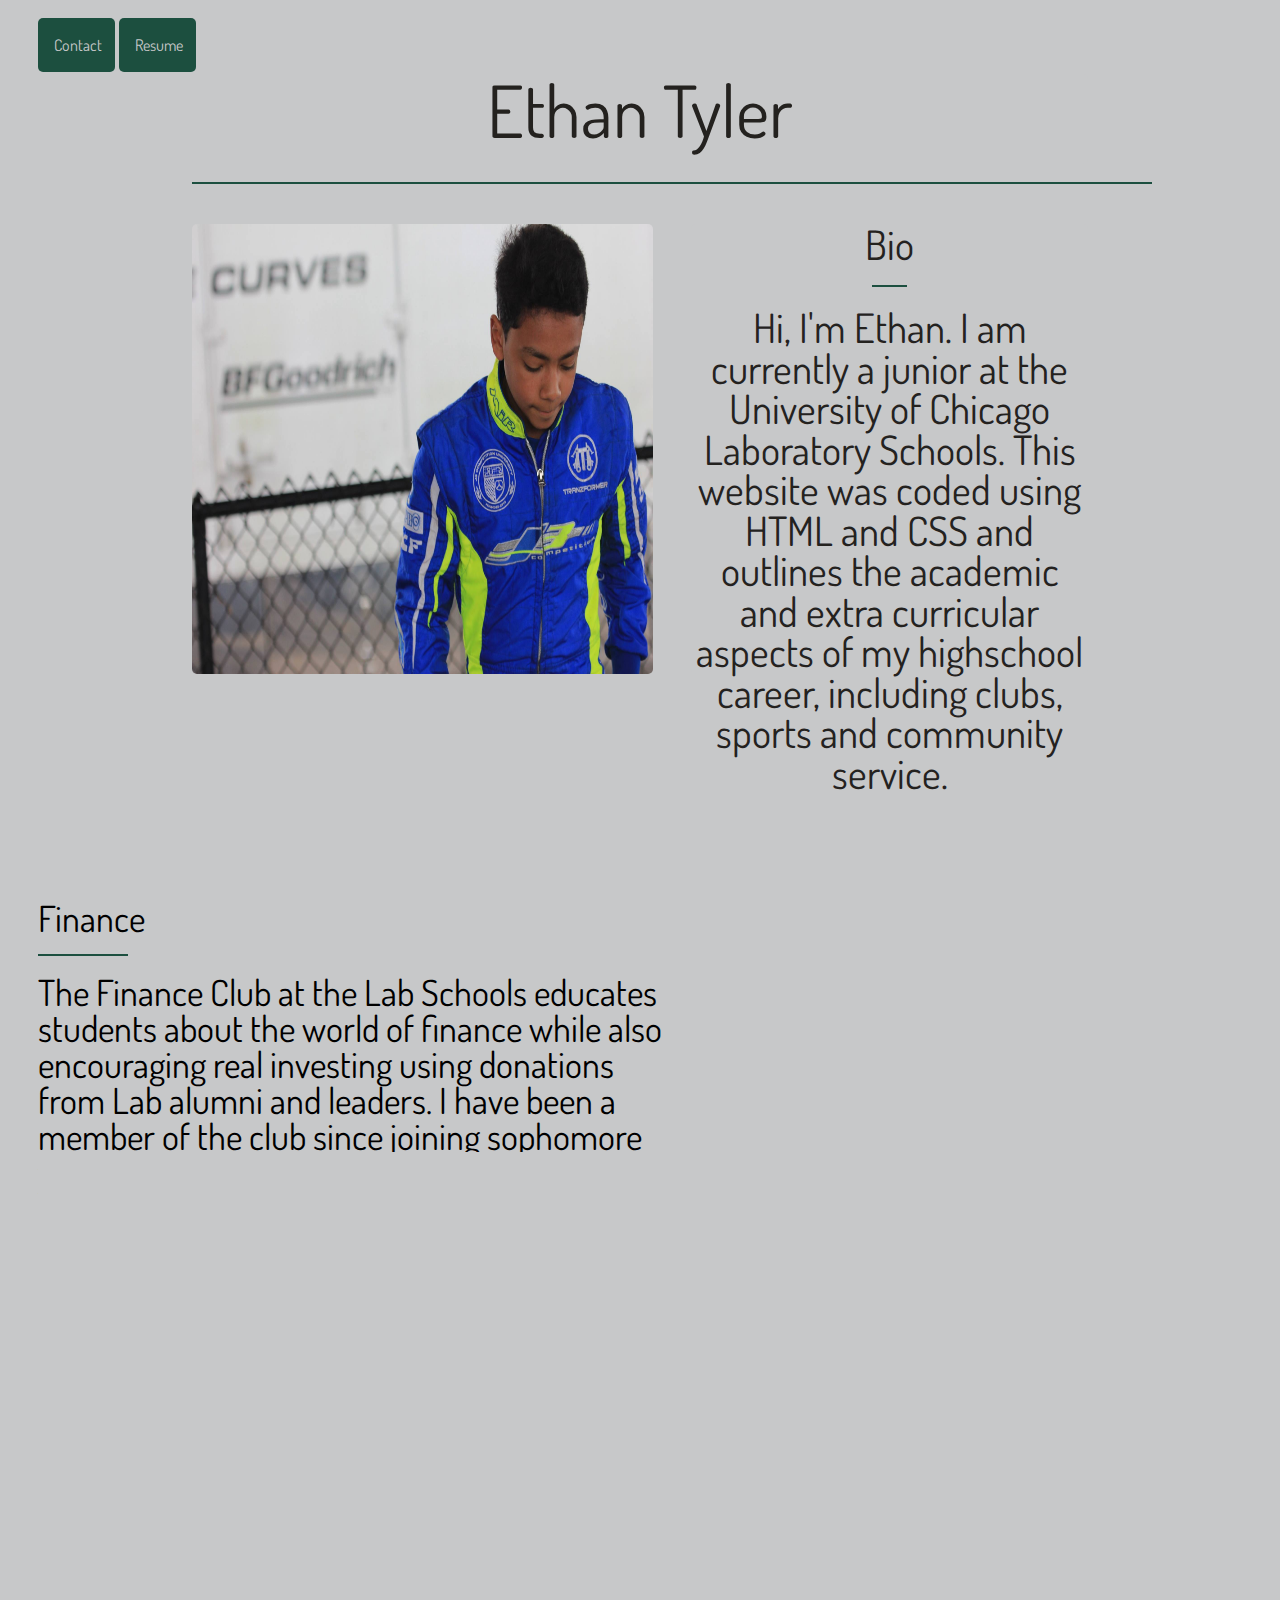
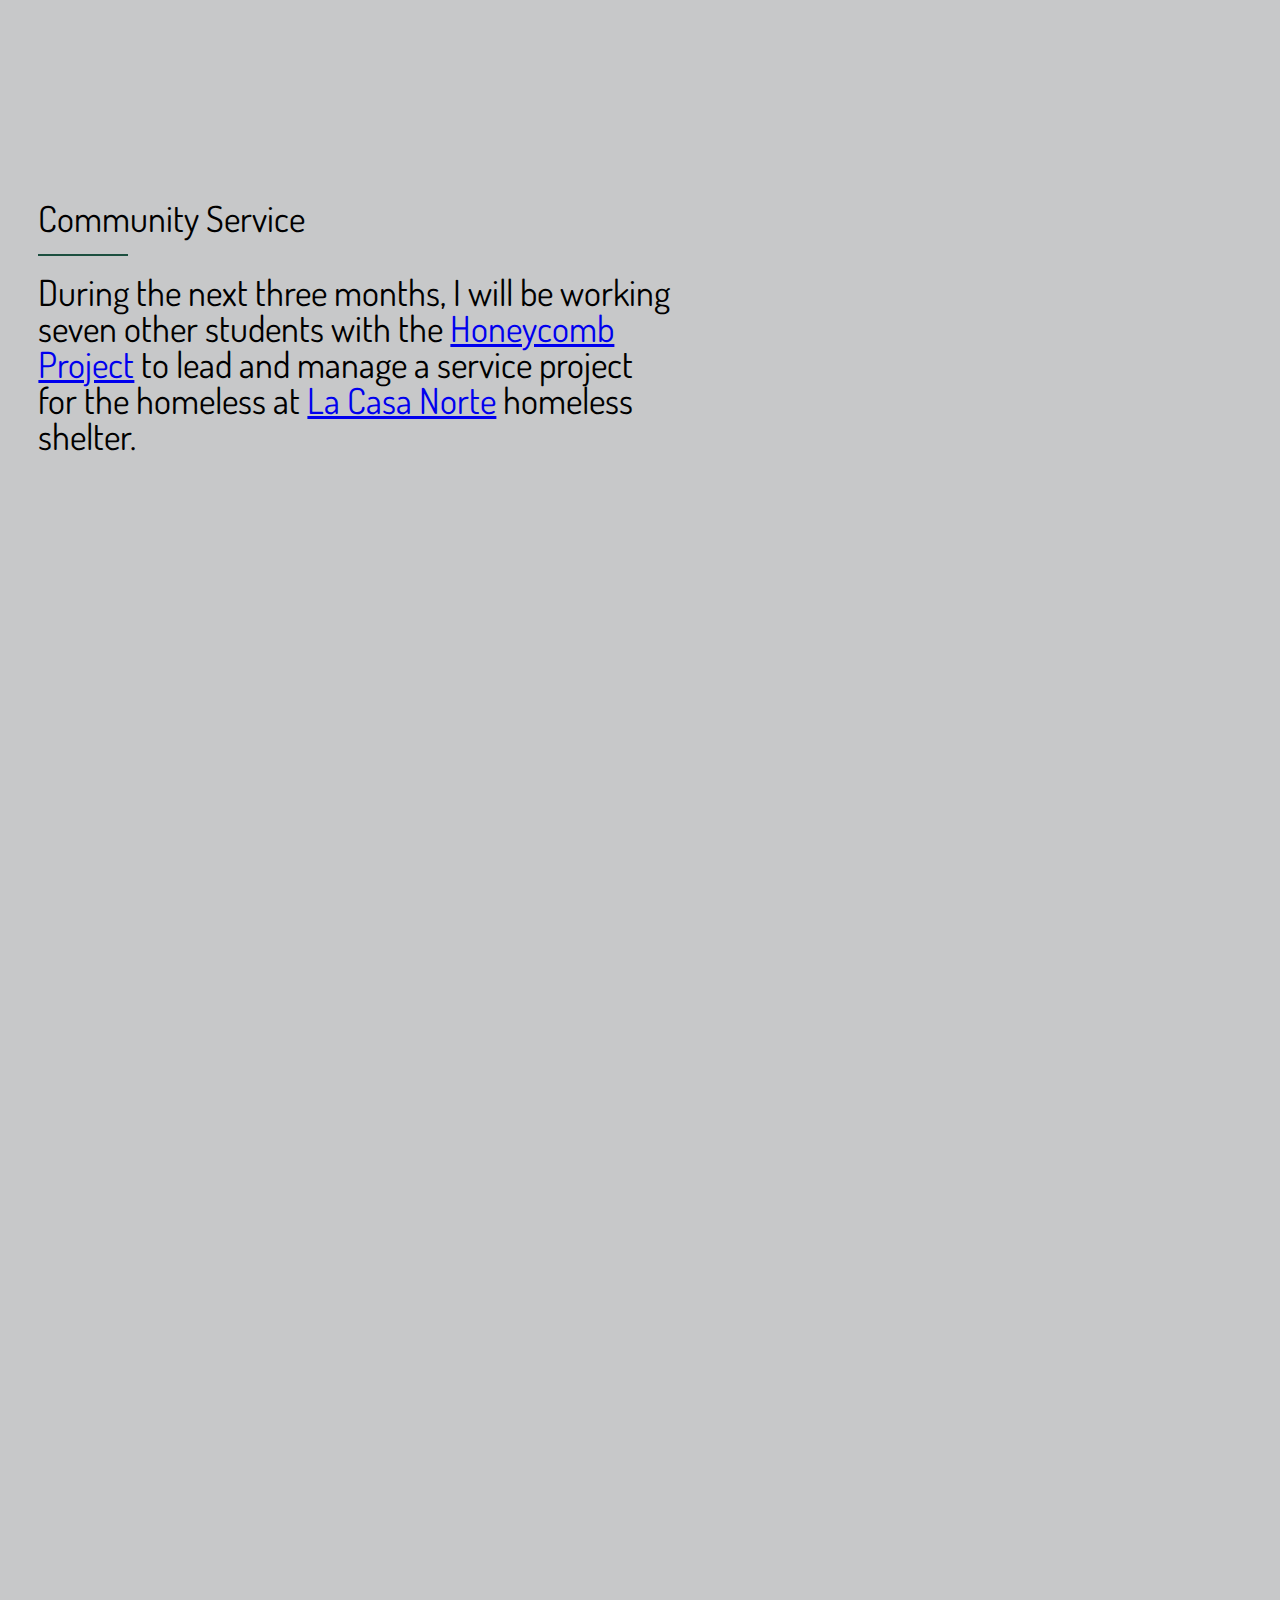
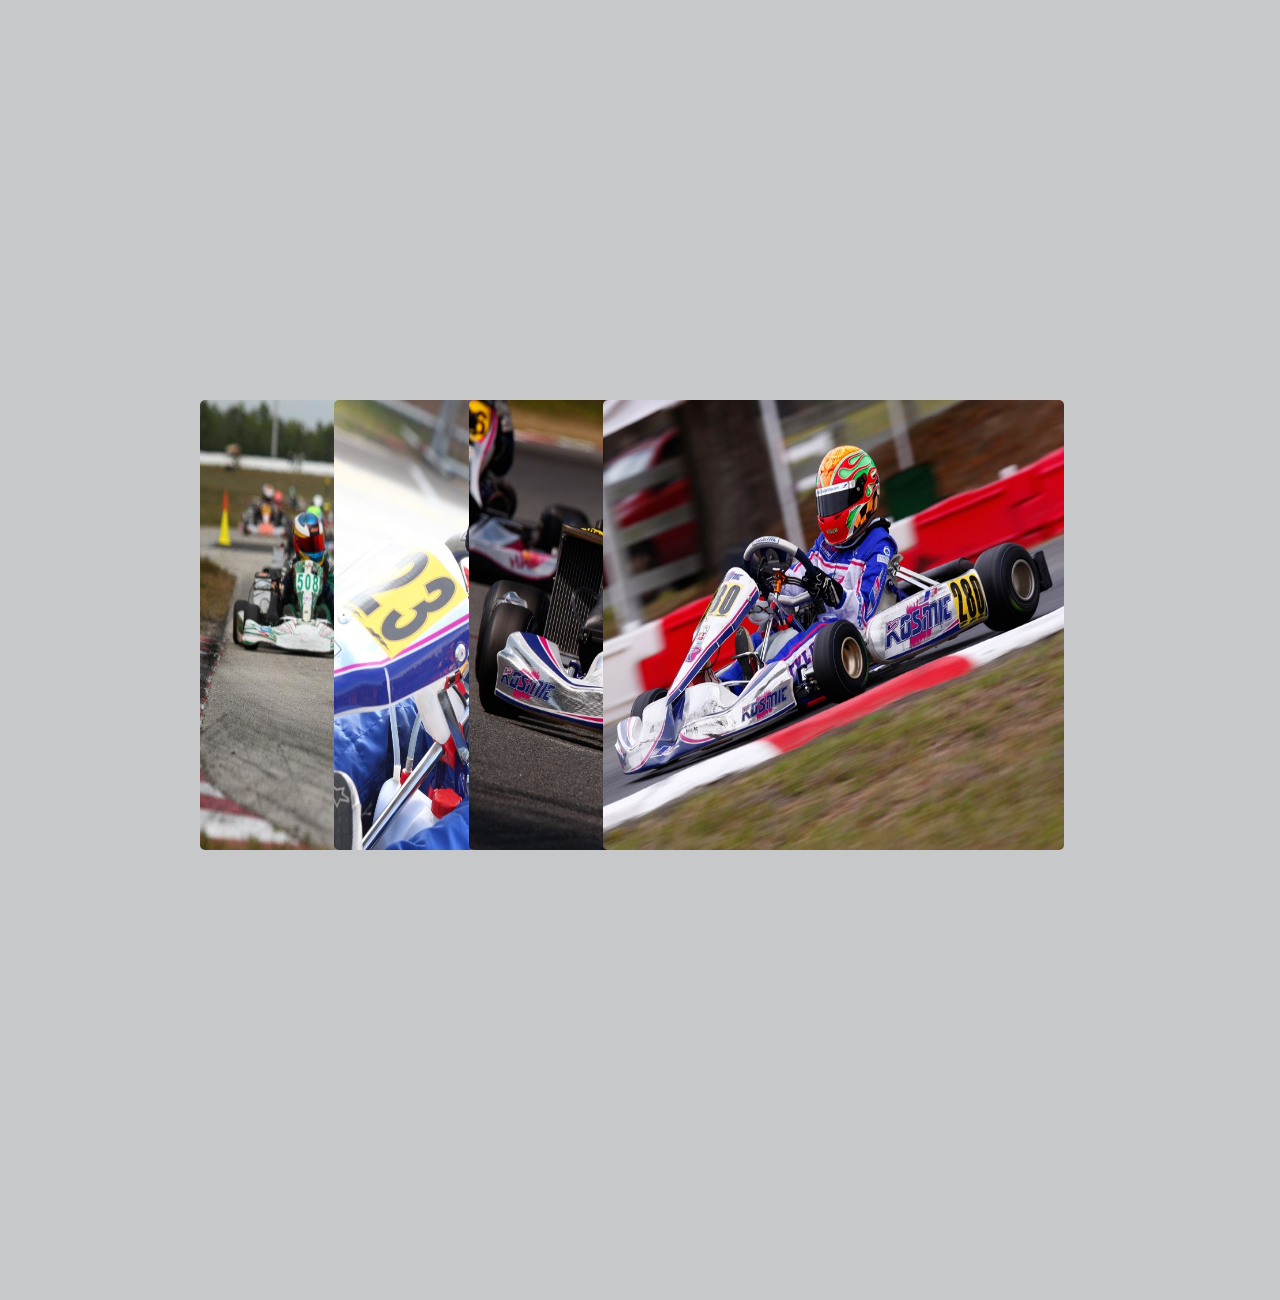
==== index.html @ 9494dc3f "initial" ====
<!DOCTYPE html>
<html>
    <head>
        <title>Ethan Tyler</title>
            <meta charset="utf-8">
            <link rel="stylesheet" type="text/css" href="main.css"/>
            <link rel="stylesheet" href="https://fonts.googleapis.com/icon?family=Material+Icons"> 
            <link rel="stylesheet" href="https://fonts.googleapis.com/css?family=Dosis">
            <link rel="target" href="thehoneycombproject.org">
            <link rel="icon" href="theecopy.png" type="image/x-icon">
            <script src="scroll.js"></script>
        


    </head>
    <body>
        
       
<div id="wrapper">
      <!--  <a href="mailto:ethanntyler@gmail.com">
            
            <i class="material-icons" style="font-size: 3.5vw; line-height: 48px; margin-top: 1vh; margin-bottom: 10px; margin-right: -13vw; color: #1c4f3f;">email</i>
            
        </a>
        -->
    
    <div class="dropdown">
  <button class="dropbtn">Contact</button>
  <div class="dropdown-content">
    <a href="mailto:ethanntyler@gmail.com">Apple Mail</a>
    <a href="ethanntyler@gmail.com">Copy Email</a>
  </div>
</div>

        <a href="resume.png" target="_resume.png">
        <button class="dropbtn" margin-left="2vw">Resume</button>
    </a>
    
        <header class='box'>
            Ethan Tyler<hr width="960vw" align="center" color="#1c4f3f">
        </header>
       
    <img src="skip1.jpg" alt="skip">
    <!--
    <ul class="topnav" id="myTopnav">
        <li><a href="A.html">Academics</a></li>
        <li><a href="A.html">Athletics</a></li>
        <li><a href="O.html">Racing</a></li>
    </ul> -->
        
            <section class='box'> 
                Bio<hr width="35vw" align="center" color="#1c4f3f">Hi, I'm Ethan. I am currently a junior at the University of Chicago Laboratory Schools. This website was coded using HTML and CSS and outlines the academic and extra curricular aspects of my highschool career, including clubs, sports and community service.

            </section>
        
            
        </body>
    </div> 
    


    
<body2>
    <div class="page two">
        <section class='education'>
            Finance <hr width="90vw" align="left" color="#1c4f3f"> The Finance Club at the Lab Schools educates students about the world of finance while also encouraging real investing using donations from Lab alumni and leaders. I have been a member of the club since joining sophomore year in 2014 and am currently on the board of students. 
        </section>
        
        <section class='education'>
        
        </section>
    </div>
    
    <div class="page three">
        <section class='education'>
            Community Service <hr width="90vw" align="left" color="#1c4f3f"> During the next three months, I will be working seven other students with the <a href="https://thehoneycombproject.org"> Honeycomb Project</a> to lead and manage a service project for the homeless at <a href="lacasanorte.org"> La Casa Norte</a> homeless shelter. 
        </section>
    </div>
    <div class="page four">
    </div>
    <div class="page five">
      <!--  <section class="slideshow-container">
          
  <section class="mySlides fade">
    <img src="florida1.jpg" style="width:100%">
  </section>

  <section class="mySlides fade">
    <img src="florida2.jpg" style="width:100%">
  </section>

  <section class="mySlides fade">
    <img src="florida3.jpg" style="width:100%">
    </section>            
            <section class="mySlides fade">
    <img src="florida4.jpg" style="width:100%">
  </section>
            
            <section class="mySlides fade">
    <img src="florida5.jpg" style="width:100%">
  </section>
            
<section class="mySlides fade">
    <img src="canada.jpg" style="width:100%">
  </section>
            
            <section class="mySlides fade">
    <img src="skip1.jpg" style="width:100%">
  </section>
            
            <section class="mySlides fade">
    <img src="skip3.jpg" style="width:100%">
  </section>
            
            <section class="mySlides fade">
    <img src="skip2.jpg" style="width:100%">
  </section>

  <a class="prev" onclick="plusSlides(-1)">&#10094;</a>
  <a class="next" onclick="plusSlides(1)">&#10095;</a>
</section>
        
        
<br>

<section style="text-align:center">
  <span class="dot" onclick="currentSlide(1)"></span> 
  <span class="dot" onclick="currentSlide(2)"></span> 
  <span class="dot" onclick="currentSlide(3)"></span> 
    <span class="dot" onclick="currentSlide(4)"></span>
    <span class="dot" onclick="currentSlide(5)"></span>
    <span class="dot" onclick="currentSlide(6)"></span>
    <span class="dot" onclick="currentSlide(7)"></span>
    <span class="dot" onclick="currentSlide(8)"></span>
    <span class="dot" onclick="currentSlide(9)"></span>
</section> -->
        
        <script>
function openModal() {
  document.getElementById('myModal').style.display = "block";
}

function closeModal() {
  document.getElementById('myModal').style.display = "none";
}

var slideIndex = 1;
showSlides(slideIndex);

function plusSlides(n) {
  showSlides(slideIndex += n);
}

function currentSlide(n) {
  showSlides(slideIndex = n);
}

function showSlides(n) {
  var i;
  var slides = document.getElementsByClassName("mySlides");
  var dots = document.getElementsByClassName("demo");
  var captionText = document.getElementById("caption");
  if (n > slides.length) {slideIndex = 1}
  if (n < 1) {slideIndex = slides.length}
  for (i = 0; i < slides.length; i++) {
    slides[i].style.display = "none";
  }
  for (i = 0; i < dots.length; i++) {
    dots[i].className = dots[i].className.replace(" active", "");
  }
  slides[slideIndex-1].style.display = "block";
  dots[slideIndex-1].className += " active";
  captionText.innerHTML = dots[slideIndex-1].alt;
}
</script>
        
        <div class="row">
  <div class="column">
    <img src="florida1.jpg" onclick="openModal();currentSlide(1)" class="hover-shadow">
  </div>
  <div class="column">
    <img src="florida2.jpg" onclick="openModal();currentSlide(2)" class="hover-shadow">
  </div>
  <div class="column">
    <img src="florida3.jpg" onclick="openModal();currentSlide(3)" class="hover-shadow">
  </div>
  <div class="column">
    <img src="florida4.jpg" onclick="openModal();currentSlide(4)" class="hover-shadow">
  </div>
</div>

<div id="myModal" class="modal">
  <span class="close cursor" onclick="closeModal()">&times;</span>
  <div class="modal-content">

    <div class="mySlides">
      <div class="numbertext">1 / 4</div>
        <img src="florida1.jpg" style="width:100%">
    </div>

    <div class="mySlides">
      <div class="numbertext">2 / 4</div>
        <img src="florida2.jpg" style="width:100%">
    </div>

    <div class="mySlides">
      <div class="numbertext">3 / 4</div>
        <img src="florida3.jpg" style="width:100%">
    </div>

    <div class="mySlides">
      <div class="numbertext">4 / 4</div>
        <img src="florida4.jpg" style="width:100%">
    </div>

    <a class="prev" onclick="plusSlides(-1)">&#10094;</a>
    <a class="next" onclick="plusSlides(1)">&#10095;</a>

    <div class="caption-container">
      <p id="caption"></p>
    </div>
<!--
    <div class="column">
      <img class="demo" src="florida1.jpg" onclick="currentSlide(1)" alt="Nature">
    </div>

    <div class="column">
      <img class="demo" src="florida2.jpg" onclick="currentSlide(2)" alt="Trolltunga">
    </div>

    <div class="column">
      <img class="demo" src="florida3.jpg" onclick="currentSlide(3)" alt="Mountains">
    </div>

    <div class="column">
      <img class="demo" src="florida4.jpg" onclick="currentSlide(4)" alt="Lights">
    </div>
  </div>
</div>
        -->
        <script>
function openModal() {
  document.getElementById('myModal').style.display = "block";
}

function closeModal() {
  document.getElementById('myModal').style.display = "none";
}

var slideIndex = 1;
showSlides(slideIndex);

function plusSlides(n) {
  showSlides(slideIndex += n);
}

function currentSlide(n) {
  showSlides(slideIndex = n);
}

function showSlides(n) {
  var i;
  var slides = document.getElementsByClassName("mySlides");
  var dots = document.getElementsByClassName("demo");
  var captionText = document.getElementById("caption");
  if (n > slides.length) {slideIndex = 1}
  if (n < 1) {slideIndex = slides.length}
  for (i = 0; i < slides.length; i++) {
    slides[i].style.display = "none";
  }
  for (i = 0; i < dots.length; i++) {
    dots[i].className = dots[i].className.replace(" active", "");
  }
  slides[slideIndex-1].style.display = "block";
  dots[slideIndex-1].className += " active";
  captionText.innerHTML = dots[slideIndex-1].alt;
}
</script>
        </script>
    </div>
</body2>
</html>
---- main.css ----
/* http://meyerweb.com/eric/tools/css/reset/ 
   v2.0 | 20110126
   License: none (public domain)
*/
html{
   /*background-image: url(http://www.taanmantraining.nl/wp-content/uploads/taanman_training_BG_grey_1920x1080_bg.jpg)*/ 
    Background-color: #c7c8c9; 
    
    
/*-color: RGB(51, 26, 37); */
}



html, body, div, span, applet, object, iframe,
h1, h2, h3, h4, h5, h6, p, blockquote, pre,
a, abbr, acronym, address, big, cite, code,
del, dfn, em, img, ins, kbd, q, s, samp,
small, strike, strong, sub, sup, tt, var,
b, u, i, center,
dl, dt, dd, ol, ul, li,
fieldset, form, label, legend,
table, caption, tbody, tfoot, thead, tr, th, td,
article, aside, canvas, details, embed, 
figure, figcaption, footer, header, hgroup, 
menu, nav, output, ruby, section, summary,
time, mark, audio, video {
	margin: 0;
	padding: 0;
	border: 0;
	font-size: 100%;
	font: inherit;
	vertical-align: baseline;  
}
/* HTML5 display-role reset for older browsers */
article, aside, details, figcaption, figure, 
footer, header, hgroup, menu, nav, section {
	display: block;
}
body {
	line-height: 1;
    height: 100vh;
    width: 100%;
}
ol, ul {
	list-style: none;  
}
blockquote, q {
	quotes: none;
}
blockquote:before, blockquote:after,
q:before, q:after {
	content: '';
	content: none;
}
table {
	border-collapse: collapse;
	border-spacing: 0;
}

material-icons {
    background: aliceblue;
}
.box {
    border-radius: 5px;
    text-align: center;
    font-family: "Dosis";
    color: RGB(36, 34, 31); 
    
}

/* Dropdown Button */
.dropbtn {
    background-color: #1c4f3f;
    color: white;
    padding: 16px;
    font-size: 16px;
    border: none;
    cursor: pointer;
    font-family: "Dosis";
    color: #c7c8c9;
    height: 6vh;
    width: 6vw;
    border-radius: 5px;
    margin-left: -12vw;
    margin-top: 2vh;
    text-align: center;
    
    
}

/* The container <div> - needed to position the dropdown content */
.dropdown {
    position: relative;
    display: inline-block;
    width: 6vw;
    height: 6vh;
}

/* Dropdown Content (Hidden by Default) */
.dropdown-content {
    display: none;
    position: absolute;
    background-color: #f9f9f9;
    width: 8vw;
    height: 0px;
    box-shadow: 0px 8px 16px 0px rgba(0,0,0,0.2);
    /*z-index: 1; */
    margin-left: -12vw;
    border-radius: 5px;
}

/* Links inside the dropdown */
.dropdown-content a {
    color: black;
    padding: 12px 16px;
    border-radius: 5px;
    text-decoration: none;
    display: block;
}

/* Change color of dropdown links on hover */
.dropdown-content a:hover {background-color: #1c4f3f; color: #c7c8c9;}

/* Show the dropdown menu on hover */
.dropdown:hover .dropdown-content {
    display: block;
}

/* Change the background color of the dropdown button when the dropdown content is shown */
.dropdown:hover .dropbtn {
    
}

header {
    height:10vh;
    width: 70vw;
    margin: 0 auto;
    margin-bottom: 60px;
    margin-top: 2px;
    background-color: #c7c8c9;
    font-size: 8vh;
    font-size-adjust: auto;
    
    
}

/* Menu Style */
ul.topnav {
    display: inline-block;
    font-size: 30px;
    font-family: monospace;
    list-style-type: none;
    border-radius: 5px;
    overflow: hidden;
    background-color: black;
    height: 200px;
    width: 250px;
   
    
}

img {
    display: inline-block;
    vertical-align: top;
    height: 50vh;
    /*margin: 0 auto;
    margin-left: 10vw; */
    width: 36vw;
   /* float: left; */
    border-radius: 5px;
}

/*ul.topnav li {float: left;} */
/*
ul.topnav li a {
    display: inline-block;
    color: #c7c8c9;
    text-align: center;
    padding: 14px 59.6px;
    text-decoration: none;
    transition: 0.7s;
    font-size: 17px;
    height: 38px;
    width: 130px; 
   
} */

/* Menu Hover Color */
ul.topnav li a:hover {background-color: #555f70;}

/* Hide the list item that contains the link that should open and close the topnav on small screens */
ul.topnav li.icon {display: none;}

div {
    width: 70vw;
    margin: 0 auto;
    height: 100vh;
    
}
/*
#wrapper {
   /* width: 800px; 
    margin: 0 auto; 
    width: 70vw;
    height: 100vh;
    
}
 */

/* Des Com Studies */
section {
    display: inline-block;
    vertical-align: top;
    height: 50vh;
    margin: 0 auto;
    margin-left: 3vw;
    background-color: #c7c8c9; 
    width: 31vw;
    font-size: 4.5vh;
   /* font-size-adjust: auto; */
    float: right;
}

.education {
    vertical-align: top;
    height: 28vh;
    margin: 0 auto;
    margin-left: 3vw;
    background-color: #c7c8c9; 
    width: 50vw;
    font-size: 4vh;
    text-align: left;
    font-family: "Dosis";
    float: left;
}
.row > .column {
  padding: 0 8px;
}

.row:after {
  content: "";
  display: table;
  clear: both;
   
}

.column {
  float: left;
  width: 15%;
    
}

/* The Modal (background) */
.modal {
  display: none;
  position: fixed;
  z-index: 1;
  padding-top: 10px;
  left: 0;
  top: 0;
  width: 100%;
  height: 100%;
  overflow: auto;
  background-color: black;
}

/* Modal Content */
.modal-content {
  position: relative;
  background-color: #fefefe;
  margin: auto;
  padding: 0;
  width: 90%;
  max-width: 1200px;
}

/* The Close Button */
.close {
  color: white;
  position: absolute;
  top: 10px;
  right: 25px;
  font-size: 35px;
  font-weight: bold;
}

.close:hover,
.close:focus {
  color: #999;
  text-decoration: none;
  cursor: pointer;
}

.mySlides {
  display: none;
}

/* Next & previous buttons */
.prev,
.next {
  cursor: pointer;
  position: absolute;
  top: 50%;
  width: auto;
  padding: 16px;
  margin-top: -50px;
  color: blueviolet;
  font-weight: bold;
  font-size: 20px;
  transition: 0.6s ease;
  border-radius: 0 3px 3px 0;
  user-select: none;
  -webkit-user-select: none;
}

/* Position the "next button" to the right */
.next {
  right: 0;
  border-radius: 3px 0 0 3px;
}

/* On hover, add a black background color with a little bit see-through */
.prev:hover,
.next:hover {
  background-color: rgba(0, 0, 0, 0.8);
}

/* Number text (1/3 etc) */
.numbertext {
  color: #f2f2f2;
  font-size: 12px;
  padding: 8px 12px;
  position: absolute;
  top: 0;
}

.caption-container {
  text-align: center;
  background-color: black;
  padding: 2px 16px;
  color: white;
}

img.demo {
  opacity: 0.6;
}

.active,
.demo:hover {
  opacity: 1;
}

img.hover-shadow {
  transition: 0.3s
}

.hover-shadow:hover {
  box-shadow: 0 4px 8px 0 rgba(0, 0, 0, 0.2), 0 6px 20px 0 rgba(0, 0, 0, 0.19)
}
/*
article {
    background-color: black;
    height: 100px;
    width: 170px;
    margin: 0 auto;
    margin-top: 15%;
    border: dotted;
    border-width: medium;
    border-color: aliceblue;
    font-size: 25px;
}

*/


}
 

/* Spectral G 
aside {
    background-color: black;
    height: 200px;
    display: inline-block; 
    margin: 0 auto;
    margin-top: 20px;
    vertical-align: top;
        width: 240px; 
    font-size: 25px;
} */

/* Spectral M Style 
section1 {
    height: 200px;
        width: 240px;
    margin-right: auto; 
    display: inline-block;
    background-color: black;
    Margin-top: 20px;
    vertical-align: top;
    margin-left: 27px;
    font-size: 25px;
} */

<html>
<head>
<style>



div.desc {
    padding: 15px;
  text-align: center;
}

.page {
  float: right;
  width: 100vw;
  height: 100vh;
}






.two {
  background: #c7c8c9;
  width: 100%;
  
}

.three {
  background: #c7c8c9;
  width: 100%;
}

.four {
  background: #c7c8c9;
    width: 100%;
}

* {box-sizing:border-box}

/* Slideshow container */
.slideshow-container {
  max-width: 1000px;
  position: relative;
  margin: auto;
}

.mySlides {
    display: none;
}

/* Next & previous buttons */
.prev, .next {
  cursor: pointer;
  position: absolute;
  top: 50%;
  width: auto;
  margin-top: -22px;
  padding: 16px;
  color: white;
  font-weight: bold;
  font-size: 18px;
  transition: 0.6s ease;
  border-radius: 0 3px 3px 0;
}

/* Position the "next button" to the right */
.next {
  right: 0;
  border-radius: 3px 0 0 3px;
}

/* On hover, add a black background color with a little bit see-through */
.prev:hover, .next:hover {
  background-color: rgba(0,0,0,0.8);
}

/* Caption text */
.text {
  color: #f2f2f2;
  font-size: 15px;
  padding: 5px 12px;
  position: absolute;
  bottom: 8px;
  width: 100%;
  text-align: center;
}

/* Number text (1/3 etc) */
.numbertext {
  color: #f2f2f2;
  font-size: 12px;
  padding: 8px 12px;
  position: absolute;
  top: 0;
}

/* The dots/bullets/indicators */
.dot {
  cursor:pointer;
  height: 13px;
  width: 13px;
  margin: 0 2px;
  background-color: #bbb;
  border-radius: 50%;
  display: inline-block;
  transition: background-color 0.6s ease;
}

.active, .dot:hover {
  background-color: #717171;
}

/* Fading animation */
.fade {
  -webkit-animation-name: fade;
  -webkit-animation-duration: 1.5s;
  animation-name: fade;
  animation-duration: 1.5s;
}

@-webkit-keyframes fade {
  from {opacity: .4} 
  to {opacity: 1}
}

@keyframes fade {
  from {opacity: .4} 
  to {opacity: 1}
}
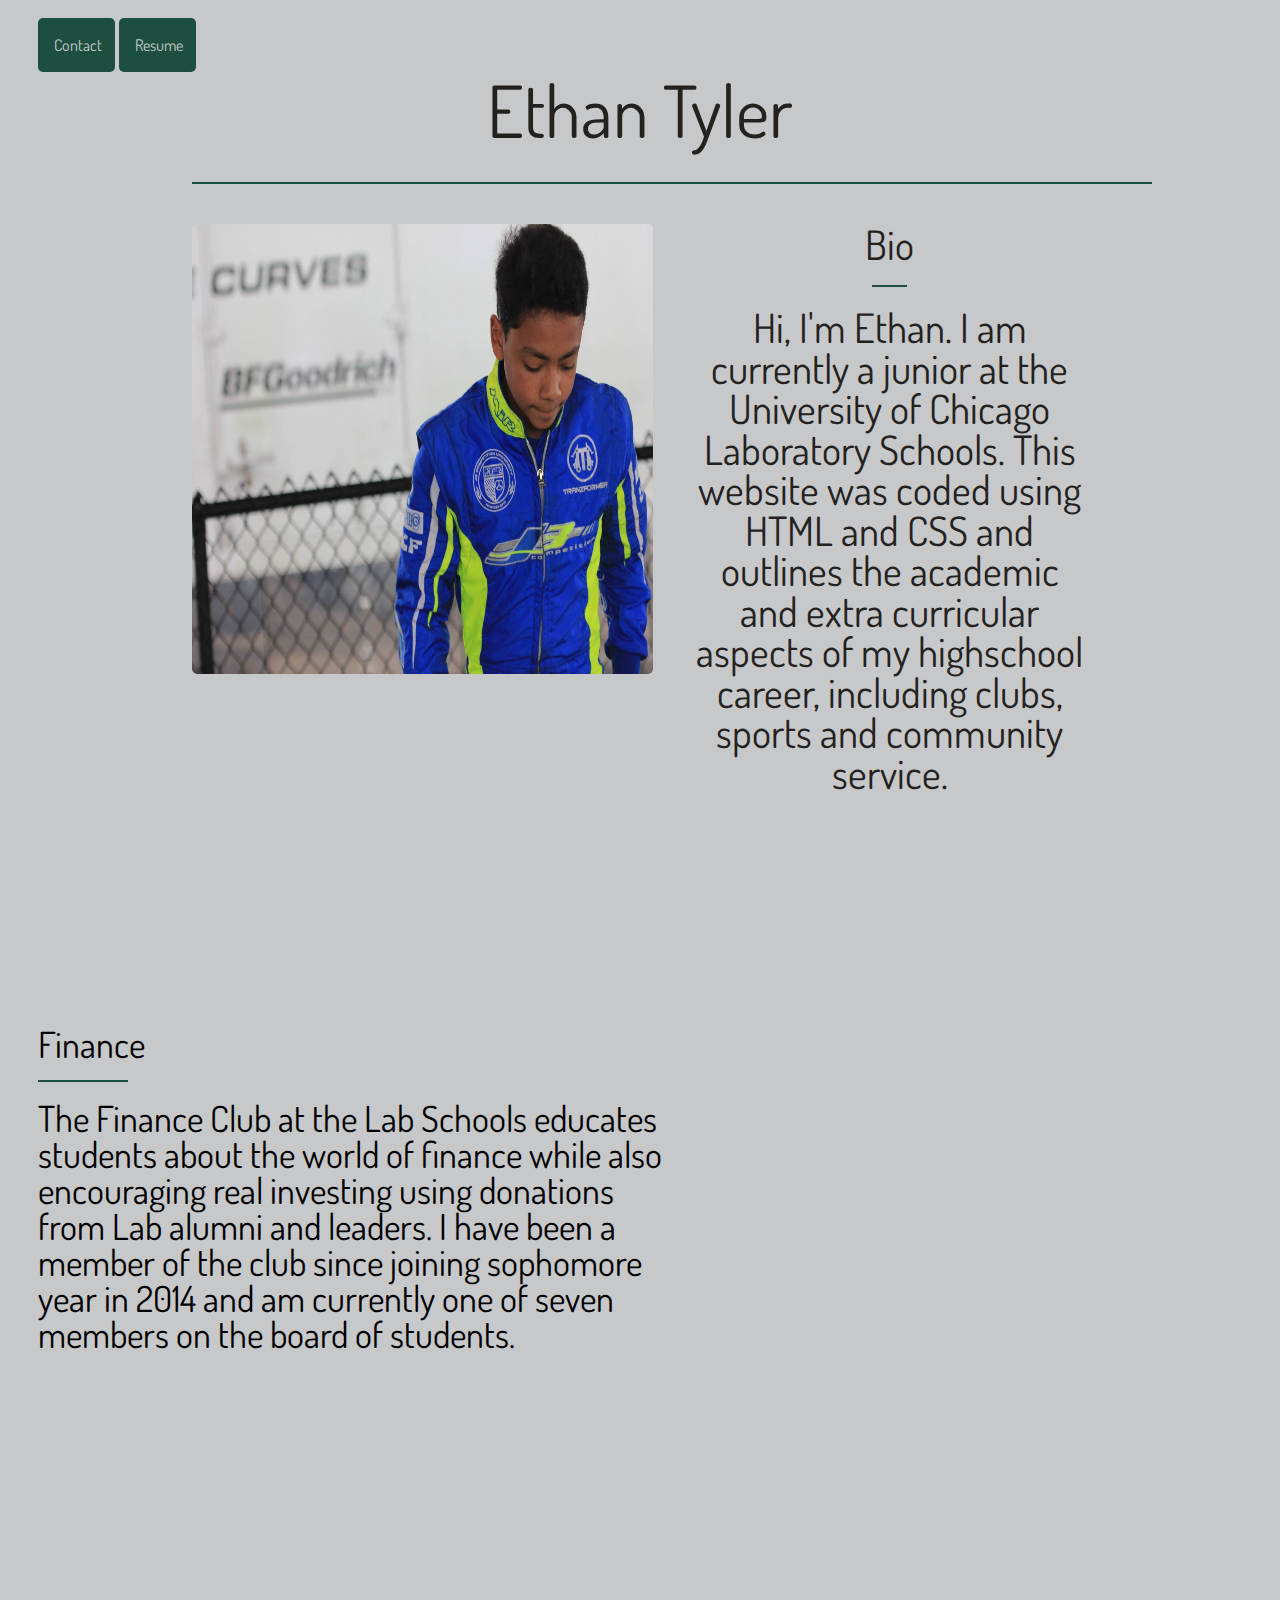
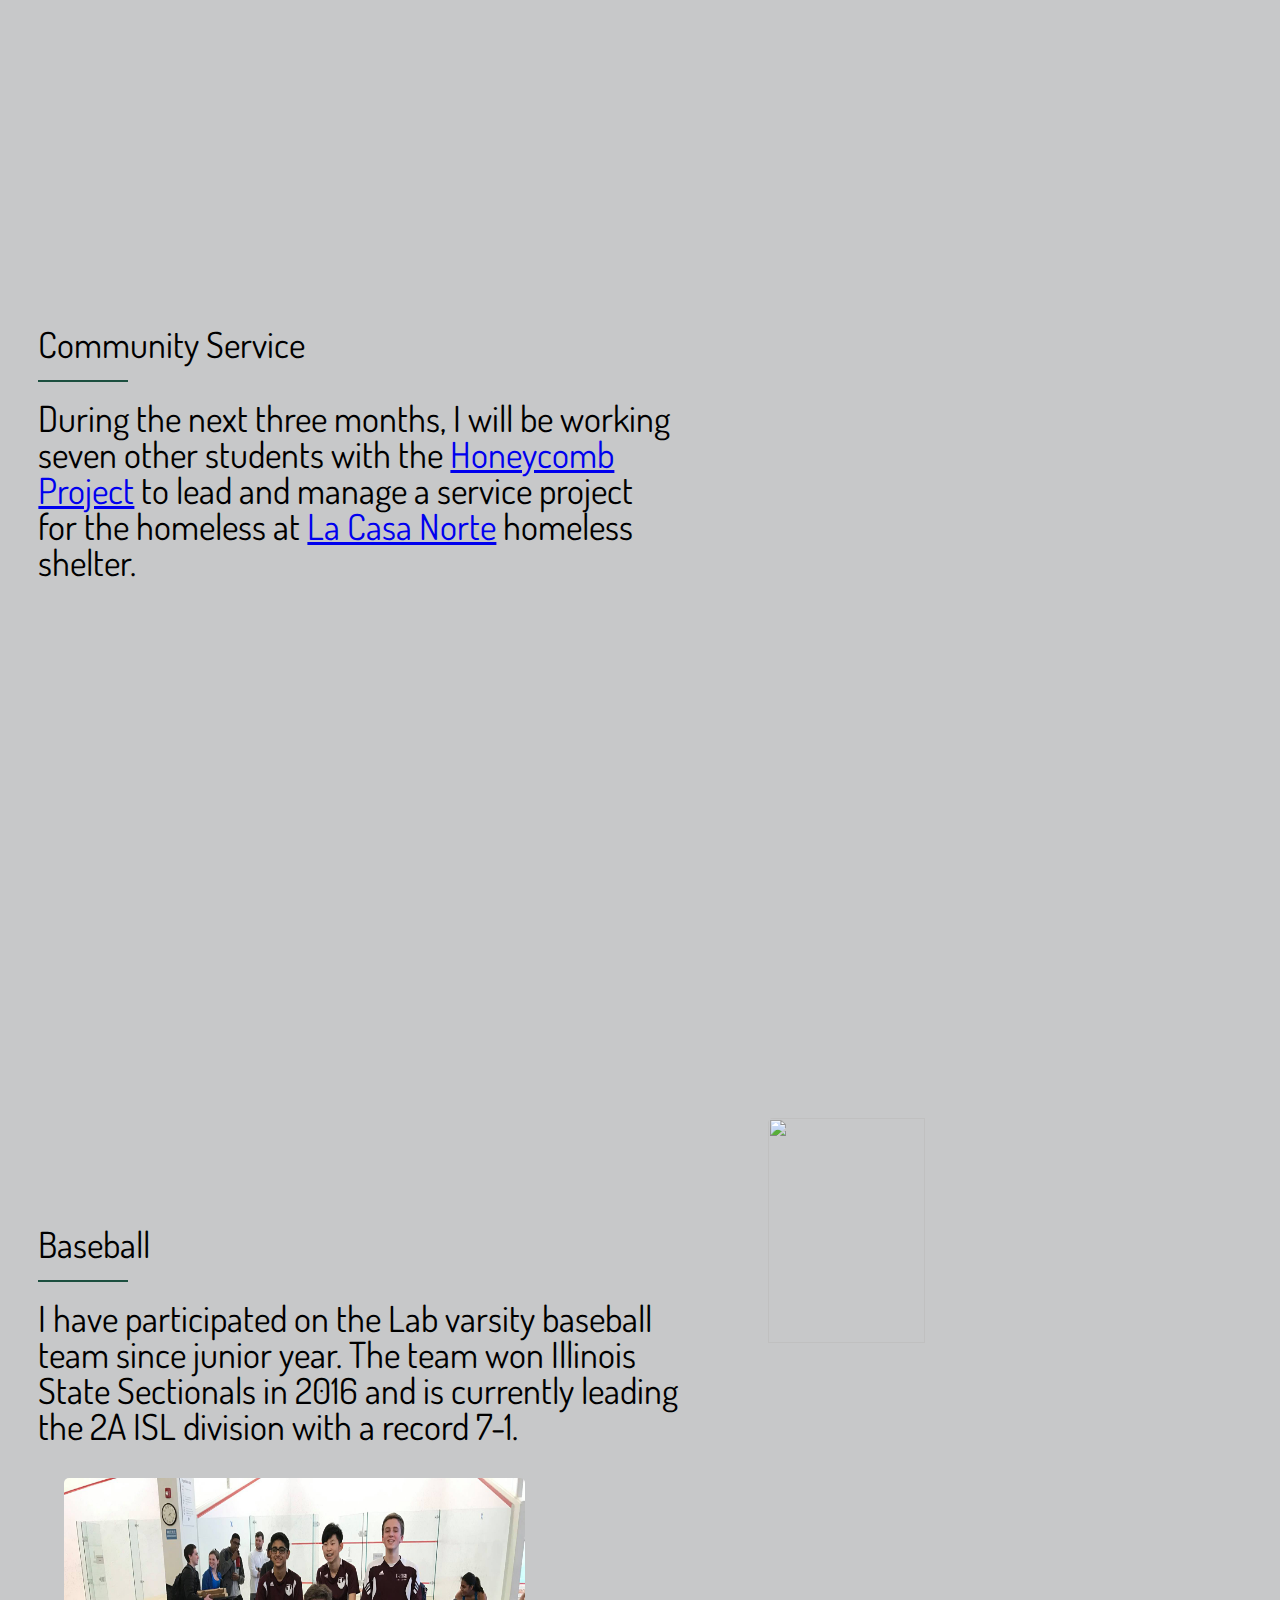
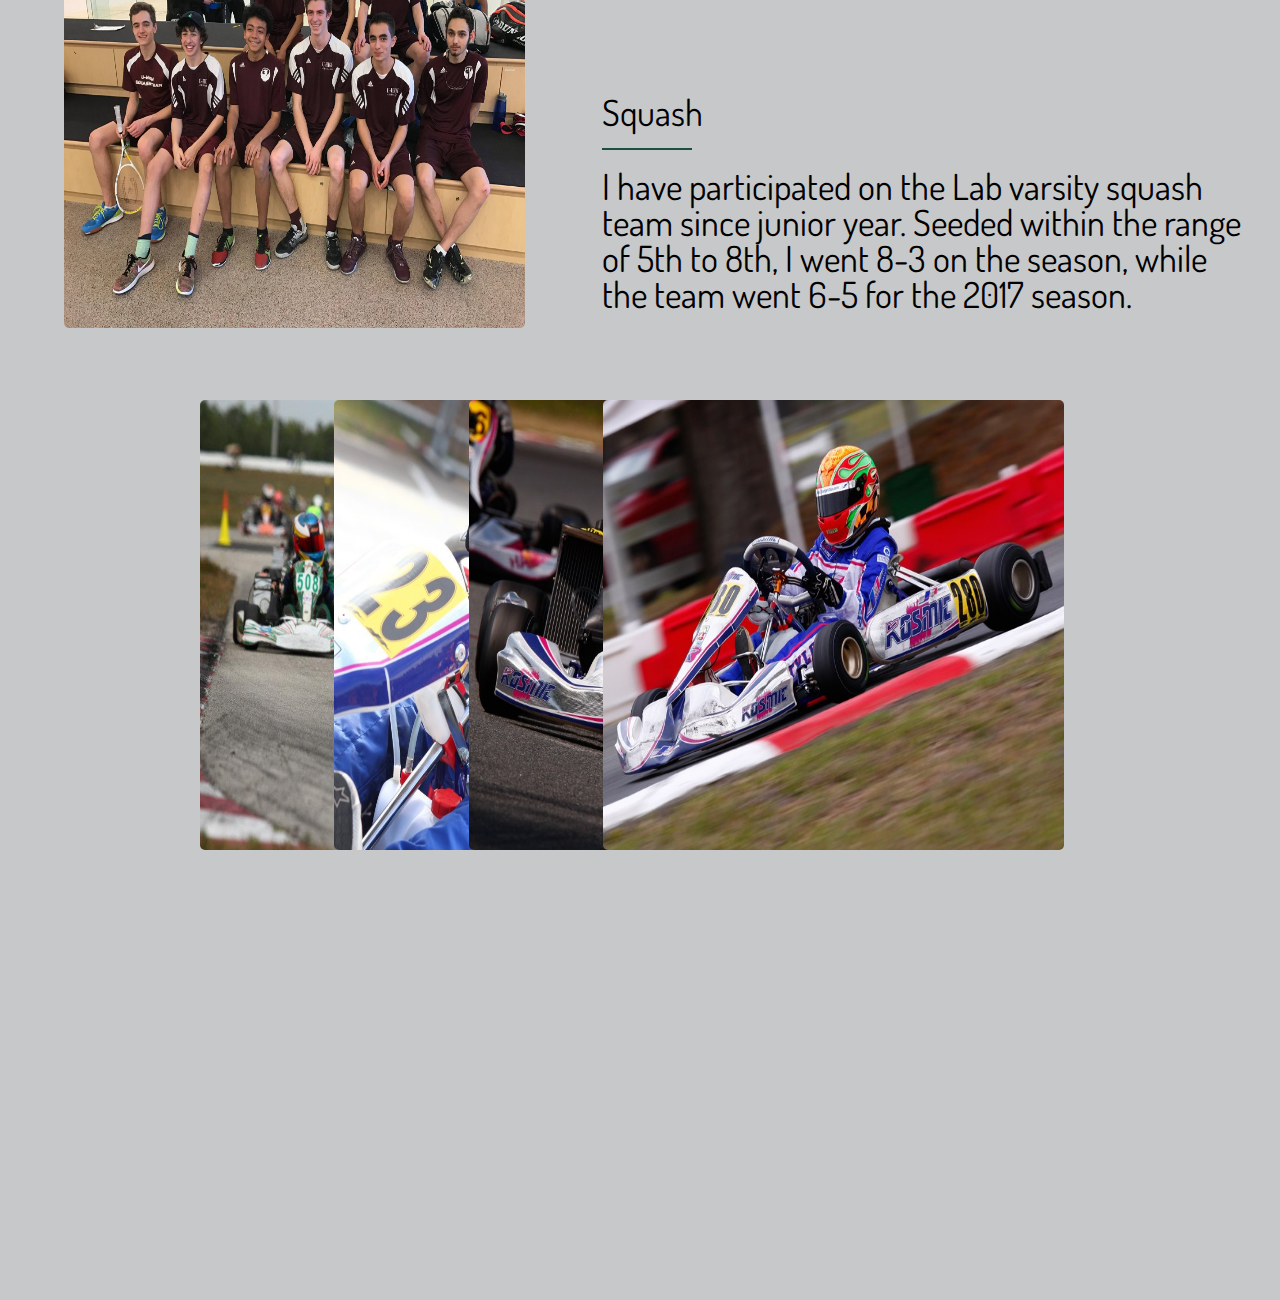
==== commit 0653ede5: "update" ====
--- a/index.html
+++ b/index.html
@@ -28,7 +28,7 @@
   <button class="dropbtn">Contact</button>
   <div class="dropdown-content">
     <a href="mailto:ethanntyler@gmail.com">Apple Mail</a>
-    <a href="ethanntyler@gmail.com">Copy Email</a>
+    <input type="text" oncopy="myFunction()" value="Try to copy this text">Copy Email</input>
   </div>
 </div>
 
@@ -62,21 +62,31 @@
     
 <body2>
     <div class="page two">
-        <section class='education'>
-            Finance <hr width="90vw" align="left" color="#1c4f3f"> The Finance Club at the Lab Schools educates students about the world of finance while also encouraging real investing using donations from Lab alumni and leaders. I have been a member of the club since joining sophomore year in 2014 and am currently on the board of students. 
-        </section>
-        
-        <section class='education'>
+        <section class='left'>
+            Finance <hr width="90vw" align="left" color="#1c4f3f"> The Finance Club at the Lab Schools educates students about the world of finance while also encouraging real investing using donations from Lab alumni and leaders. I have been a member of the club since joining sophomore year in 2014 and am currently one of seven members on the board of students. 
+        </section>
+        
+        <section class='right'>
         
         </section>
     </div>
     
     <div class="page three">
-        <section class='education'>
+        <section class='left'>
             Community Service <hr width="90vw" align="left" color="#1c4f3f"> During the next three months, I will be working seven other students with the <a href="https://thehoneycombproject.org"> Honeycomb Project</a> to lead and manage a service project for the homeless at <a href="lacasanorte.org"> La Casa Norte</a> homeless shelter. 
         </section>
     </div>
     <div class="page four">
+        <section class='left'>
+            Baseball <hr width="90vw" align="left" color="#1c4f3f"> I have participated on the Lab varsity baseball team since junior year. The team won Illinois State Sectionals in 2016 and is currently leading the 2A ISL division with a record 7-1. 
+        </section>
+        
+        <img src="squash.JPG" class="imgright">
+        <img src="squash.jpg" class="imgleft">
+        
+        <section class='right'>
+            Squash <hr width="90vw" align="left" color="#1c4f3f"> I have participated on the Lab varsity squash team since junior year. Seeded within the range of 5th to 8th, I went 8-3 on the season, while the team went 6-5 for the 2017 season.  
+        </section>
     </div>
     <div class="page five">
       <!--  <section class="slideshow-container">
--- a/main.css
+++ b/main.css
@@ -102,7 +102,7 @@
     display: none;
     position: absolute;
     background-color: #f9f9f9;
-    width: 8vw;
+    width: 6vw;
     height: 0px;
     box-shadow: 0px 8px 16px 0px rgba(0,0,0,0.2);
     /*z-index: 1; */
@@ -222,17 +222,47 @@
     float: right;
 }
 
-.education {
+.left {
     vertical-align: top;
     height: 28vh;
     margin: 0 auto;
     margin-left: 3vw;
+    margin-top: 14vh;
     background-color: #c7c8c9; 
     width: 50vw;
     font-size: 4vh;
     text-align: left;
     font-family: "Dosis";
     float: left;
+}
+
+.right{
+    vertical-align: top;
+    height: 28vh;
+    margin: 0 auto;
+    margin-left: 3vw;
+    margin-top: 14vh;
+    background-color: #c7c8c9; 
+    width: 50vw;
+    font-size: 4vh;
+    text-align: left;
+    font-family: "Dosis";
+    float: right;
+    margin-right: 3vw;
+}
+
+.imgright{
+    float: right;
+    margin-right: 5vw;
+    margin-top: 2vh;
+    width: 35%;
+    height: 50%;
+}
+
+.imgleft{
+    float: left;
+    margin-left: 5vw;
+    margin-bottom: 2vh;
 }
 .row > .column {
   padding: 0 8px;
@@ -356,7 +386,9 @@
 }
 
 .hover-shadow:hover {
-  box-shadow: 0 4px 8px 0 rgba(0, 0, 0, 0.2), 0 6px 20px 0 rgba(0, 0, 0, 0.19)
+    box-shadow: 0 4px 8px 0 rgba(0, 0, 0, 0.2), 0 6px 20px 0 rgba(0, 0, 0, 0.19);
+    z-index: -1;
+    
 }
 /*
 article {
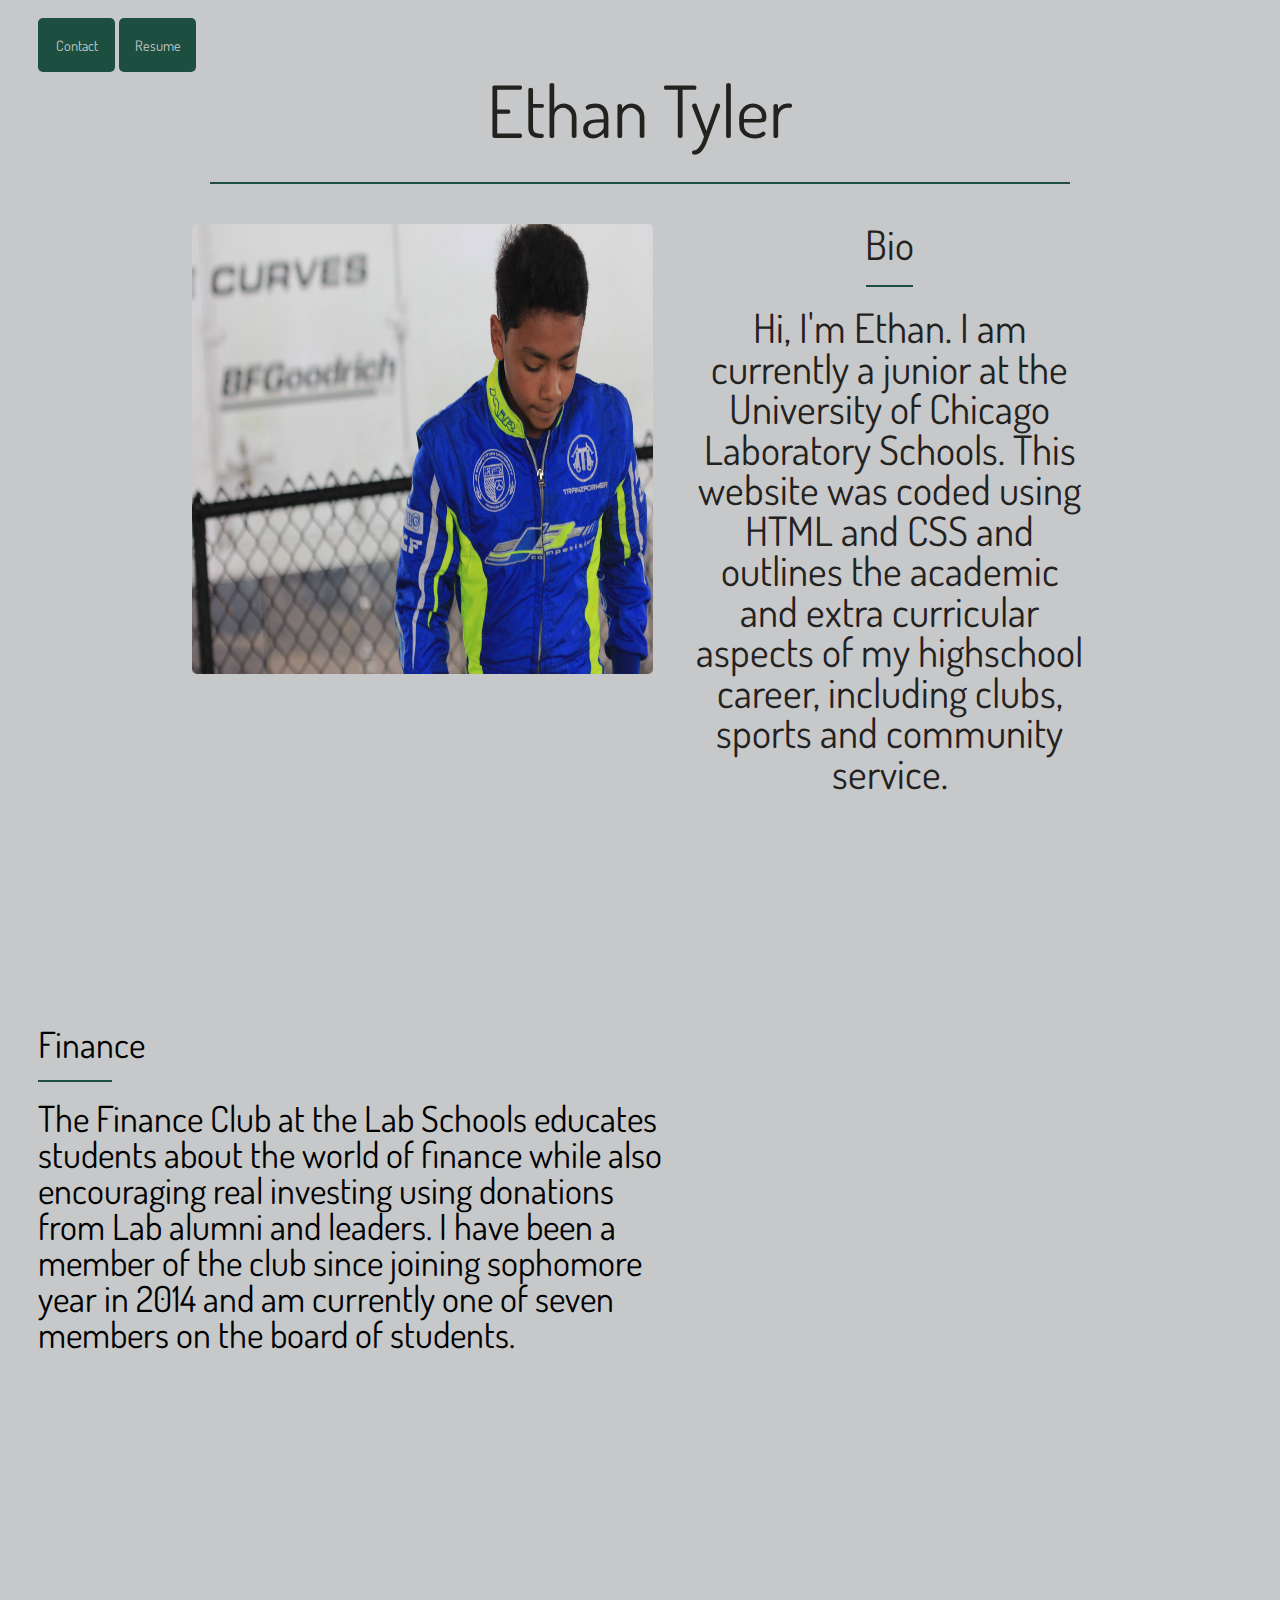
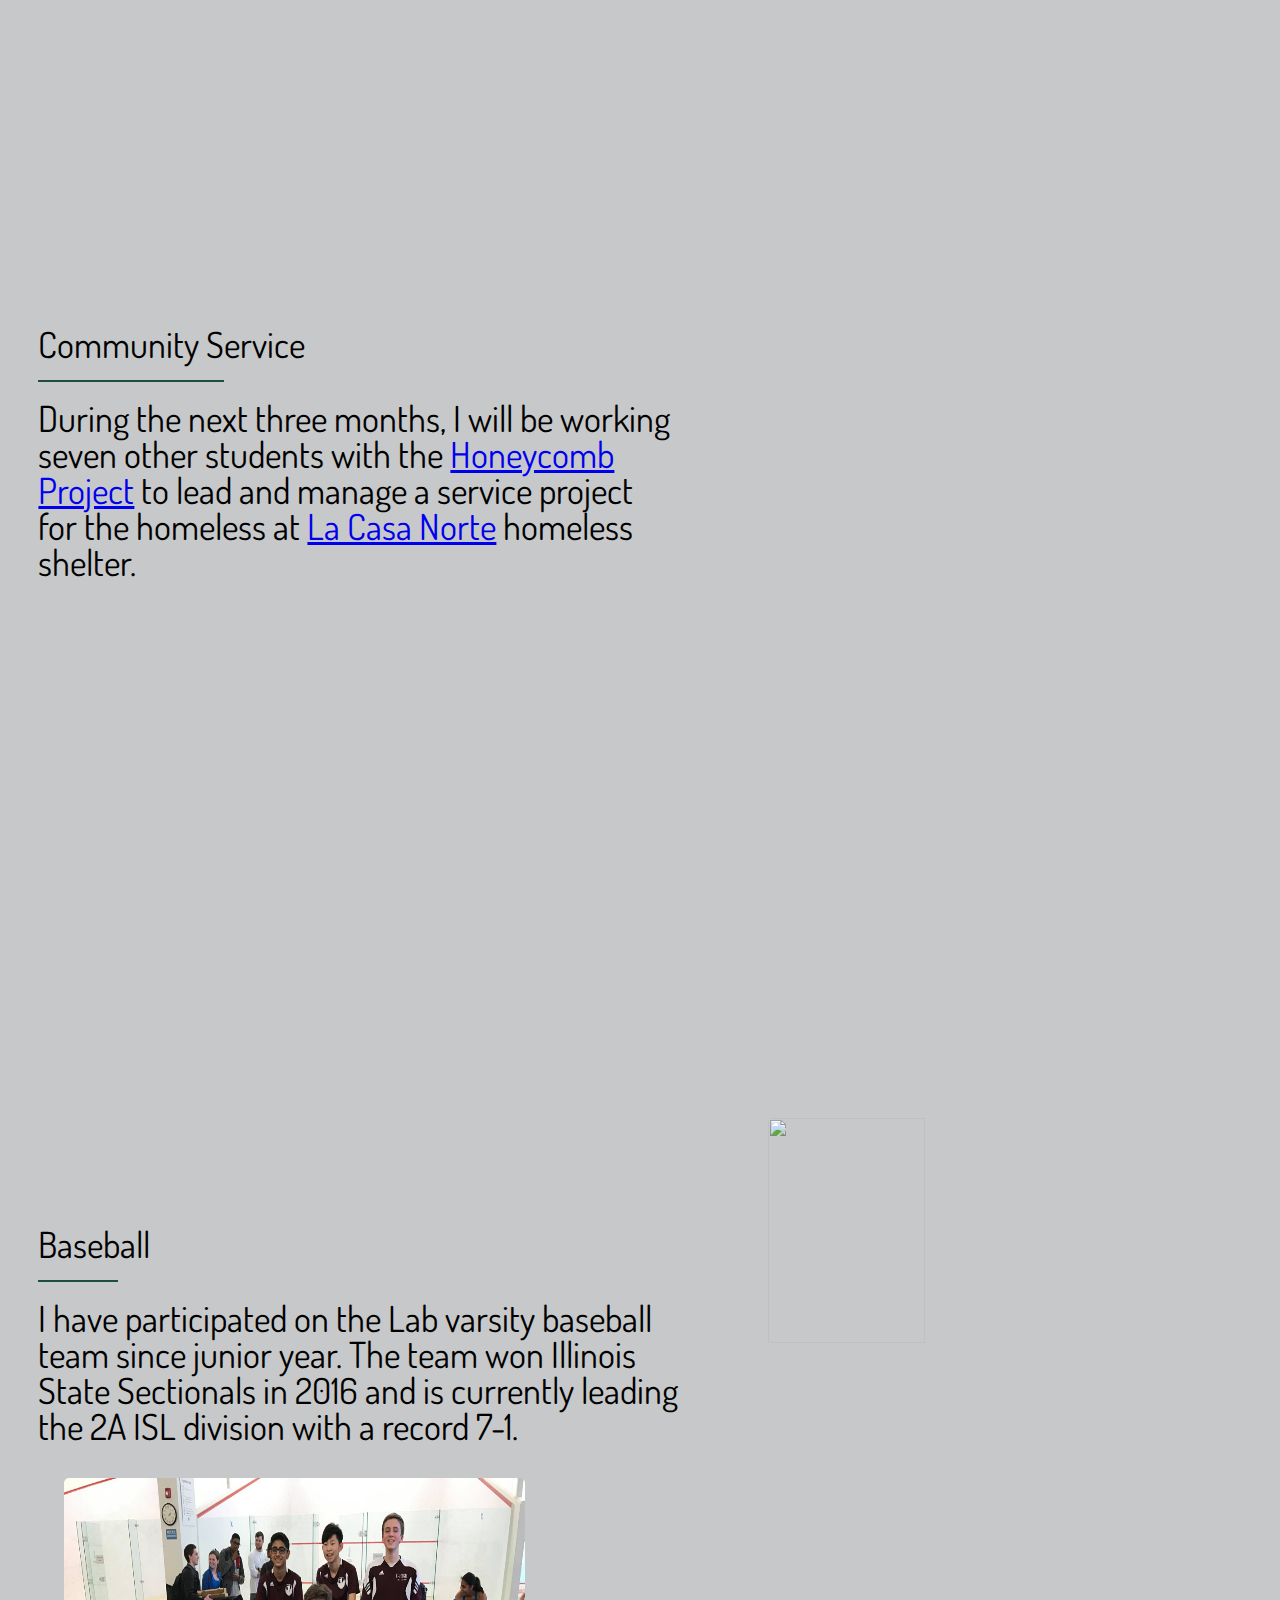
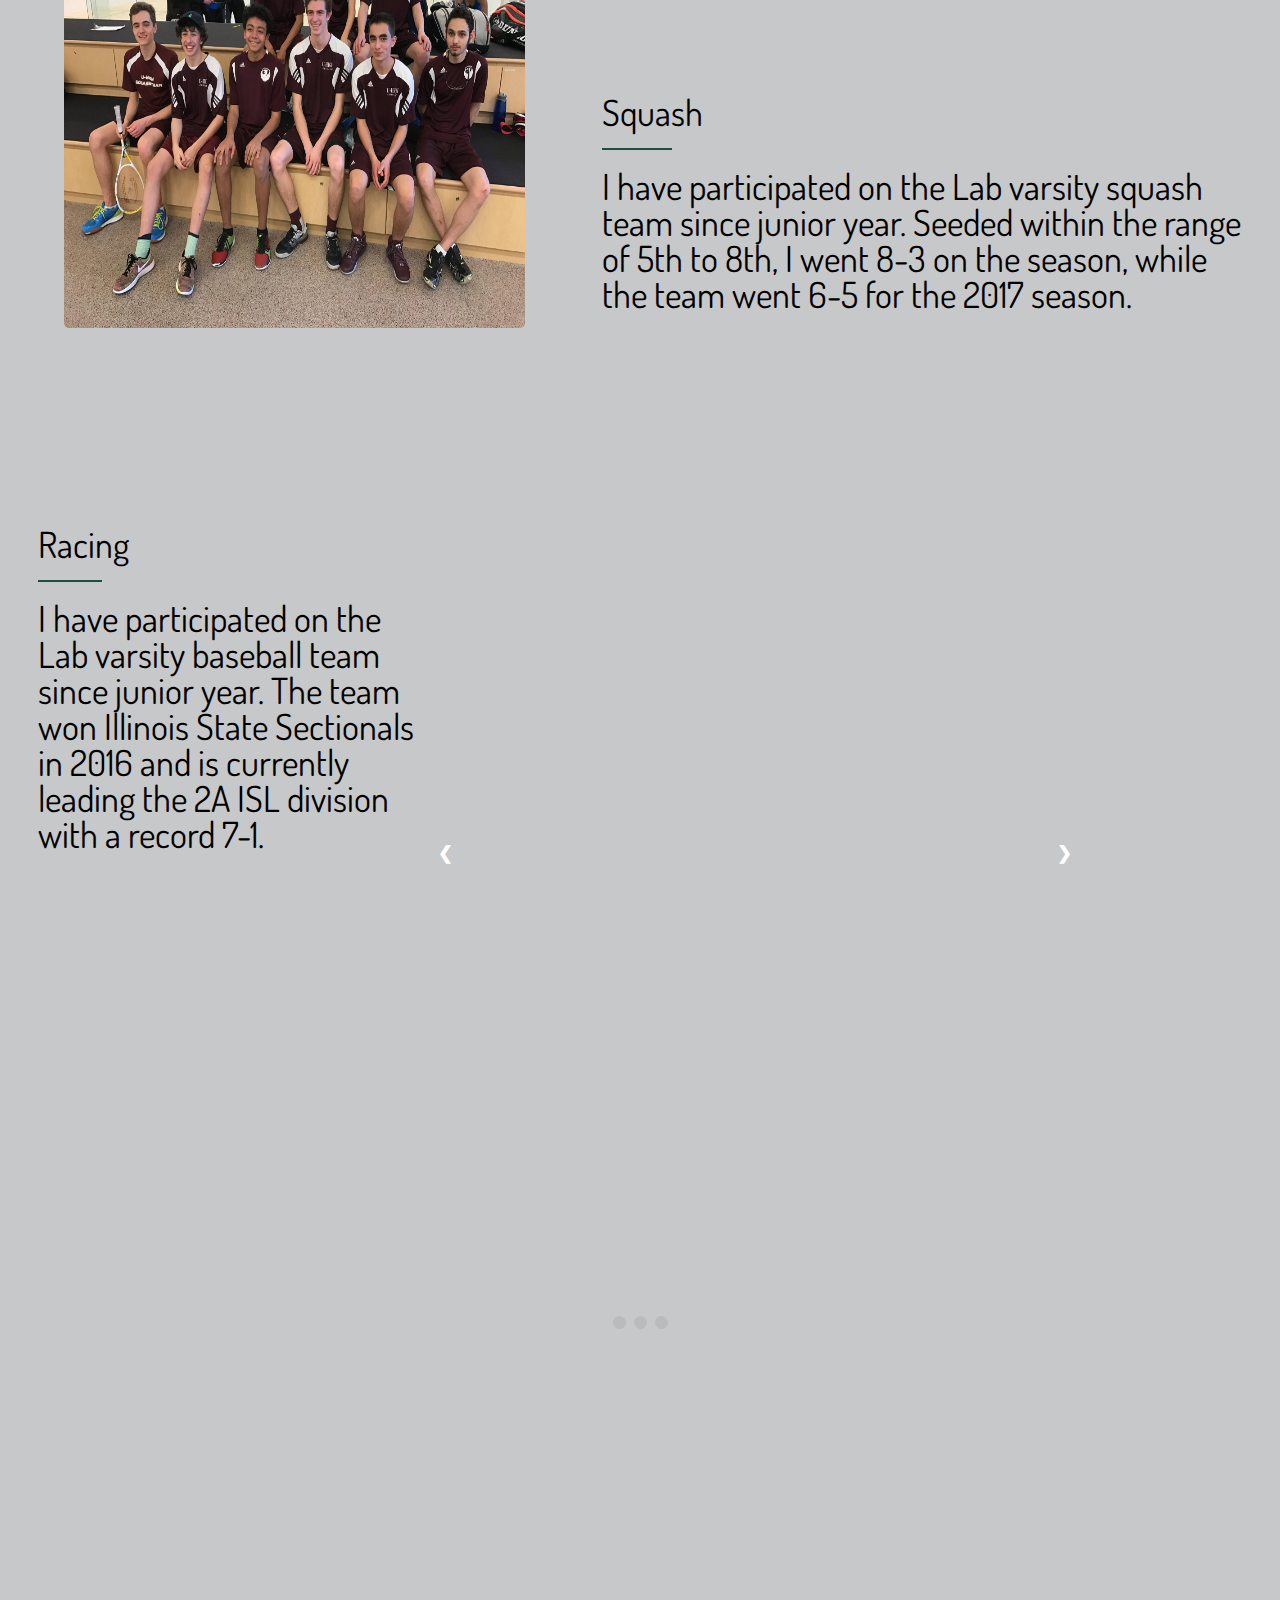
==== commit b485dfb2: "com" ====
--- a/index.html
+++ b/index.html
@@ -8,7 +8,13 @@
             <link rel="stylesheet" href="https://fonts.googleapis.com/css?family=Dosis">
             <link rel="target" href="thehoneycombproject.org">
             <link rel="icon" href="theecopy.png" type="image/x-icon">
-            <script src="scroll.js"></script>
+            <script type="text/javascript">
+
+if (screen.width <= 699) {
+document.location = "mobile.html";
+}
+
+</script>
         
 
 
@@ -37,7 +43,7 @@
     </a>
     
         <header class='box'>
-            Ethan Tyler<hr width="960vw" align="center" color="#1c4f3f">
+            Ethan Tyler<hr width="96%" align="center" color="#1c4f3f">
         </header>
        
     <img src="skip1.jpg" alt="skip">
@@ -49,7 +55,7 @@
     </ul> -->
         
             <section class='box'> 
-                Bio<hr width="35vw" align="center" color="#1c4f3f">Hi, I'm Ethan. I am currently a junior at the University of Chicago Laboratory Schools. This website was coded using HTML and CSS and outlines the academic and extra curricular aspects of my highschool career, including clubs, sports and community service.
+                Bio<hr width="12%" align="center" color="#1c4f3f">Hi, I'm Ethan. I am currently a junior at the University of Chicago Laboratory Schools. This website was coded using HTML and CSS and outlines the academic and extra curricular aspects of my highschool career, including clubs, sports and community service.
 
             </section>
         
@@ -63,7 +69,7 @@
 <body2>
     <div class="page two">
         <section class='left'>
-            Finance <hr width="90vw" align="left" color="#1c4f3f"> The Finance Club at the Lab Schools educates students about the world of finance while also encouraging real investing using donations from Lab alumni and leaders. I have been a member of the club since joining sophomore year in 2014 and am currently one of seven members on the board of students. 
+            Finance <hr width="11.5%" align="left" color="#1c4f3f"> The Finance Club at the Lab Schools educates students about the world of finance while also encouraging real investing using donations from Lab alumni and leaders. I have been a member of the club since joining sophomore year in 2014 and am currently one of seven members on the board of students. 
         </section>
         
         <section class='right'>
@@ -73,22 +79,56 @@
     
     <div class="page three">
         <section class='left'>
-            Community Service <hr width="90vw" align="left" color="#1c4f3f"> During the next three months, I will be working seven other students with the <a href="https://thehoneycombproject.org"> Honeycomb Project</a> to lead and manage a service project for the homeless at <a href="lacasanorte.org"> La Casa Norte</a> homeless shelter. 
+            Community Service <hr width="29%" align="left" color="#1c4f3f"> During the next three months, I will be working seven other students with the <a href="https://thehoneycombproject.org"> Honeycomb Project</a> to lead and manage a service project for the homeless at <a href="lacasanorte.org"> La Casa Norte</a> homeless shelter. 
         </section>
     </div>
     <div class="page four">
         <section class='left'>
-            Baseball <hr width="90vw" align="left" color="#1c4f3f"> I have participated on the Lab varsity baseball team since junior year. The team won Illinois State Sectionals in 2016 and is currently leading the 2A ISL division with a record 7-1. 
+            Baseball <hr width="12.5%" align="left" color="#1c4f3f"> I have participated on the Lab varsity baseball team since junior year. The team won Illinois State Sectionals in 2016 and is currently leading the 2A ISL division with a record 7-1. 
         </section>
         
         <img src="squash.JPG" class="imgright">
         <img src="squash.jpg" class="imgleft">
         
         <section class='right'>
-            Squash <hr width="90vw" align="left" color="#1c4f3f"> I have participated on the Lab varsity squash team since junior year. Seeded within the range of 5th to 8th, I went 8-3 on the season, while the team went 6-5 for the 2017 season.  
+            Squash <hr width="11%" align="left" color="#1c4f3f"> I have participated on the Lab varsity squash team since junior year. Seeded within the range of 5th to 8th, I went 8-3 on the season, while the team went 6-5 for the 2017 season.  
         </section>
     </div>
     <div class="page five">
+        
+        <section class='racebio'>
+            Racing <hr width="16.5%" align="left" color="#1c4f3f"> I have participated on the Lab varsity baseball team since junior year. The team won Illinois State Sectionals in 2016 and is currently leading the 2A ISL division with a record 7-1. 
+        </section>
+        
+        <div class="slideshow-container">
+  <div class="mySlides fade">
+    <div class="numbertext">1 / 3</div>
+    <img src="florida1.jpg" style="width:100%">
+    <div class="text">Caption Text</div>
+  </div>
+
+  <div class="mySlides fade">
+    <div class="numbertext">2 / 3</div>
+    <img src="florida2.jpg" style="width:100%">
+    <div class="text">Caption Two</div>
+  </div>
+
+  <div class="mySlides fade">
+    <div class="numbertext">3 / 3</div>
+    <img src="florida3.jpg" style="width:100%">
+    <div class="text">Caption Three</div>
+  </div>
+
+  <a class="prev" onclick="plusSlides(-1)">&#10094;</a>
+  <a class="next" onclick="plusSlides(1)">&#10095;</a>
+</div>
+<br>
+
+<div style="text-align:center">
+  <span class="dot" onclick="currentSlide(1)"></span> 
+  <span class="dot" onclick="currentSlide(2)"></span> 
+  <span class="dot" onclick="currentSlide(3)"></span> 
+</div>
       <!--  <section class="slideshow-container">
           
   <section class="mySlides fade">
@@ -145,7 +185,7 @@
     <span class="dot" onclick="currentSlide(9)"></span>
 </section> -->
         
-        <script>
+    <!--    <script>
 function openModal() {
   document.getElementById('myModal').style.display = "block";
 }
@@ -247,7 +287,7 @@
     </div>
   </div>
 </div>
-        -->
+        
         <script>
 function openModal() {
   document.getElementById('myModal').style.display = "block";
@@ -286,7 +326,7 @@
   captionText.innerHTML = dots[slideIndex-1].alt;
 }
 </script>
-        </script>
+        </script> -->
     </div>
 </body2>
 </html>--- a/main.css
+++ b/main.css
@@ -74,7 +74,7 @@
     background-color: #1c4f3f;
     color: white;
     padding: 16px;
-    font-size: 16px;
+    font-size: 90%;
     border: none;
     cursor: pointer;
     font-family: "Dosis";
@@ -220,6 +220,7 @@
     font-size: 4.5vh;
    /* font-size-adjust: auto; */
     float: right;
+    text-align: left;
 }
 
 .left {
@@ -251,6 +252,20 @@
     margin-right: 3vw;
 }
 
+.racebio{
+ vertical-align: top;
+    height: 70vh;
+    margin: 0 auto;
+    margin-left: 3vw;
+    margin-top: 14vh;
+    background-color: #c7c8c9; 
+    width: 30vw;
+    font-size: 4vh;
+    text-align: left;
+    font-family: "Dosis";
+    float: left;
+}
+
 .imgright{
     float: right;
     margin-right: 5vw;
@@ -281,67 +296,32 @@
     
 }
 
-/* The Modal (background) */
-.modal {
-  display: none;
-  position: fixed;
-  z-index: 1;
-  padding-top: 10px;
-  left: 0;
-  top: 0;
-  width: 100%;
-  height: 100%;
-  overflow: auto;
-  background-color: black;
-}
-
-/* Modal Content */
-.modal-content {
+* {box-sizing:border-box}
+
+/* Slideshow container */
+.slideshow-container {
+  max-width: 1000px;
   position: relative;
-  background-color: #fefefe;
   margin: auto;
-  padding: 0;
-  width: 90%;
-  max-width: 1200px;
-}
-
-/* The Close Button */
-.close {
-  color: white;
-  position: absolute;
-  top: 10px;
-  right: 25px;
-  font-size: 35px;
-  font-weight: bold;
-}
-
-.close:hover,
-.close:focus {
-  color: #999;
-  text-decoration: none;
-  cursor: pointer;
 }
 
 .mySlides {
-  display: none;
+    display: none;
 }
 
 /* Next & previous buttons */
-.prev,
-.next {
+.prev, .next {
   cursor: pointer;
   position: absolute;
   top: 50%;
   width: auto;
+  margin-top: -22px;
   padding: 16px;
-  margin-top: -50px;
-  color: blueviolet;
+  font-color: #1c4f3f;
   font-weight: bold;
-  font-size: 20px;
+  font-size: 18px;
   transition: 0.6s ease;
   border-radius: 0 3px 3px 0;
-  user-select: none;
-  -webkit-user-select: none;
 }
 
 /* Position the "next button" to the right */
@@ -351,9 +331,20 @@
 }
 
 /* On hover, add a black background color with a little bit see-through */
-.prev:hover,
-.next:hover {
-  background-color: rgba(0, 0, 0, 0.8);
+.prev:hover, .next:hover {
+  background-color: #1c4f3f;
+    color: #c7c8c9;
+}
+
+/* Caption text */
+.text {
+  color: #f2f2f2;
+  font-size: 15px;
+  padding: 8px 12px;
+  position: absolute;
+  bottom: 8px;
+  width: 100%;
+  text-align: center;
 }
 
 /* Number text (1/3 etc) */
@@ -365,30 +356,38 @@
   top: 0;
 }
 
-.caption-container {
-  text-align: center;
-  background-color: black;
-  padding: 2px 16px;
-  color: white;
-}
-
-img.demo {
-  opacity: 0.6;
-}
-
-.active,
-.demo:hover {
-  opacity: 1;
-}
-
-img.hover-shadow {
-  transition: 0.3s
-}
-
-.hover-shadow:hover {
-    box-shadow: 0 4px 8px 0 rgba(0, 0, 0, 0.2), 0 6px 20px 0 rgba(0, 0, 0, 0.19);
-    z-index: -1;
-    
+/* The dots/bullets/indicators */
+.dot {
+  cursor:pointer;
+  height: 13px;
+  width: 13px;
+  margin: 0 2px;
+  background-color: #bbb;
+  border-radius: 50%;
+  display: inline-block;
+  transition: background-color 0.6s ease;
+}
+
+.active, .dot:hover {
+  background-color: #717171;
+}
+
+/* Fading animation */
+.fade {
+  -webkit-animation-name: fade;
+  -webkit-animation-duration: 1.5s;
+  animation-name: fade;
+  animation-duration: 1.5s;
+}
+
+@-webkit-keyframes fade {
+  from {opacity: .4} 
+  to {opacity: 1}
+}
+
+@keyframes fade {
+  from {opacity: .4} 
+  to {opacity: 1}
 }
 /*
 article {
